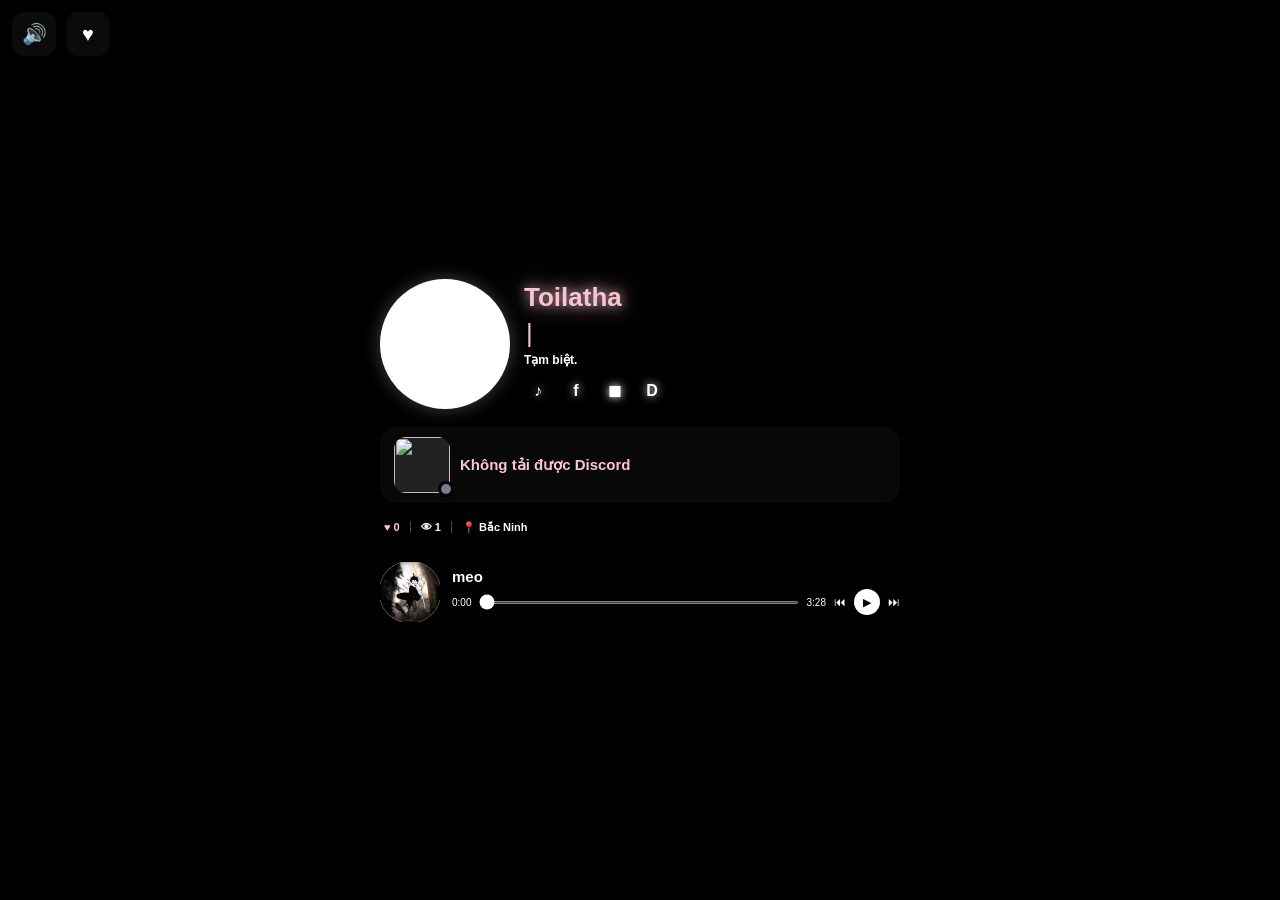
==== index.html @ e91845bb "Rename idex.html to index.html" ====
<!DOCTYPE html>
<html lang="vi">
<head>
<meta charset="UTF-8">
<meta name="viewport" content="width=device-width, initial-scale=1">
<title>Toilathangngu</title>
<link rel="stylesheet" href="style.css">
</head>
<body>
<div class="topbar">
  <button id="muteBtn" title="Âm lượng">🔊</button>
  <button id="likeBtn" title="Thích">♥</button>
</div>

<main class="card">
  <section class="profile">
    <img class="avatar" id="avatar" src="avatar.png" alt="avatar" onerror="this.style.background='#fff'">
    <div class="info">
      <h1 id="typed" class="glow"></h1><span class="cursor">|</span>
      <p class="bio">Tạm biệt.</p>
      <div class="socials">
        <a href="https://tiktok.com" target="_blank" title="TikTok">♪</a>
        <a href="https://facebook.com" target="_blank" title="Facebook">f</a>
        <a href="https://roblox.com" target="_blank" title="Roblox">◼</a>
        <a href="https://discord.com/users/1279063616150310957" target="_blank" title="Discord">D</a>
      </div>
    </div>
  </section>

  <section class="discord" id="discord">
    <div class="dc-avatar">
      <img id="dcAvatar" src="" alt="">
      <img id="dcDeco" class="deco" src="" alt="" hidden>
      <span class="status" id="dcStatus"></span>
    </div>
    <div class="dc-info">
      <div class="dc-name"><span id="dcName">Đang tải...</span><span class="tag" id="dcTag"></span></div>
      <div class="dc-game" id="dcGame"></div>
      <div class="dc-time" id="dcTime"></div>
    </div>
  </section>

  <div class="stats">
    <span>♥ <b id="likes">0</b></span><i></i>
    <span>👁 <b id="views">0</b></span><i></i>
    <span>📍 Bắc Ninh</span>
  </div>

  <section class="player">
    <img class="cover" src="cover.jfif" alt="" onerror="this.style.background='#111'">
    <div class="pl-main">
      <div class="title" id="songTitle">meo</div>
      <div class="bar">
        <span id="cur">0:00</span>
        <input type="range" id="seek" min="0" max="100" value="0">
        <span id="dur">0:00</span>
        <button id="prev">⏮</button>
        <button id="play" class="play">▶</button>
        <button id="next">⏭</button>
      </div>
    </div>
  </section>
</main>

<audio id="audio" src="music.mp3" loop></audio>
<script src="script.js"></script>
</body>
</html>
---- style.css ----
:root{--pink:#f7c6d0;--glow:rgba(255,200,215,.7)}
*{box-sizing:border-box;margin:0;padding:0}
body{background:#000;color:#fff;font-family:"Poppins","Segoe UI",sans-serif;min-height:100vh;display:flex;justify-content:center;align-items:center;padding:20px}
button{background:none;border:0;color:#fff;cursor:pointer;font-size:18px}
.topbar{position:fixed;top:12px;left:12px;display:flex;gap:10px}
.topbar button{width:44px;height:44px;border-radius:12px;background:#0b0b0b;font-size:20px}
.topbar button.liked{color:#ff5c7a}
.card{width:100%;max-width:520px;display:flex;flex-direction:column;gap:18px}
.profile{display:flex;align-items:center;gap:14px}
.avatar{width:130px;height:130px;border-radius:50%;object-fit:cover;background:#fff;box-shadow:0 0 18px rgba(255,255,255,.25)}
.info{display:flex;flex-direction:column;gap:4px}
.info h1{display:inline;font-size:26px;font-weight:700}
.glow{color:var(--pink);text-shadow:0 0 12px var(--glow),0 0 24px var(--glow)}
.cursor{color:var(--pink);animation:blink 1s steps(1) infinite;display:inline;margin-left:2px;font-size:26px}
.info h1,.cursor{line-height:1.2}
@keyframes blink{50%{opacity:0}}
.bio{font-size:12px;font-weight:600}
.socials{display:flex;gap:10px;margin-top:6px}
.socials a{width:28px;height:28px;display:flex;align-items:center;justify-content:center;color:#fff;text-decoration:none;font-weight:700;border-radius:50%;text-shadow:0 0 8px #fff;transition:.2s}
.socials a:hover{transform:scale(1.2)}
.discord{display:flex;align-items:center;gap:10px;padding:10px 14px;border-radius:16px;background:rgba(255,255,255,.03)}
.dc-avatar{position:relative;width:56px;height:56px}
.dc-avatar img{width:100%;height:100%;border-radius:12px;object-fit:cover;background:#222}
.dc-avatar{overflow:visible}
.dc-avatar .deco{position:absolute;inset:-10%;width:120%;height:120%;border-radius:0;background:none;pointer-events:none}
.status{z-index:2;position:absolute;right:-4px;bottom:-4px;width:16px;height:16px;border-radius:50%;border:3px solid #000;background:#747f8d}
.status.online{background:#23a55a}.status.idle{background:#f0b232}.status.dnd{background:#f23f43}
.dc-name{font-size:15px;font-weight:600;color:var(--pink)}
.tag{margin-left:8px;font-size:11px;color:#fff}
.dc-game{font-size:10px;font-weight:700;color:var(--pink);text-transform:uppercase}
.dc-time{font-size:10px;font-weight:700;color:#23d160}
.stats{display:flex;align-items:center;gap:10px;font-size:11px;font-weight:600;padding-left:4px}
.stats i{width:1px;height:12px;background:#444}
.stats span{color:#fff}
.stats span:first-child{color:var(--pink)}
.player{display:flex;align-items:center;gap:12px;margin-top:10px}
.cover{width:60px;height:60px;border-radius:10px;object-fit:cover;background:#111}
.pl-main{flex:1}
.title{font-weight:700;font-size:15px;margin-bottom:4px}
.bar{display:flex;align-items:center;gap:8px;font-size:10px}
.bar input{flex:1;accent-color:#fff;height:3px;cursor:pointer}
.bar button{font-size:12px}
.play{width:26px;height:26px;border-radius:50%;background:#fff!important;color:#000!important;font-size:11px!important}
@media(max-width:480px){.avatar{width:100px;height:100px}.info h1{font-size:20px}}
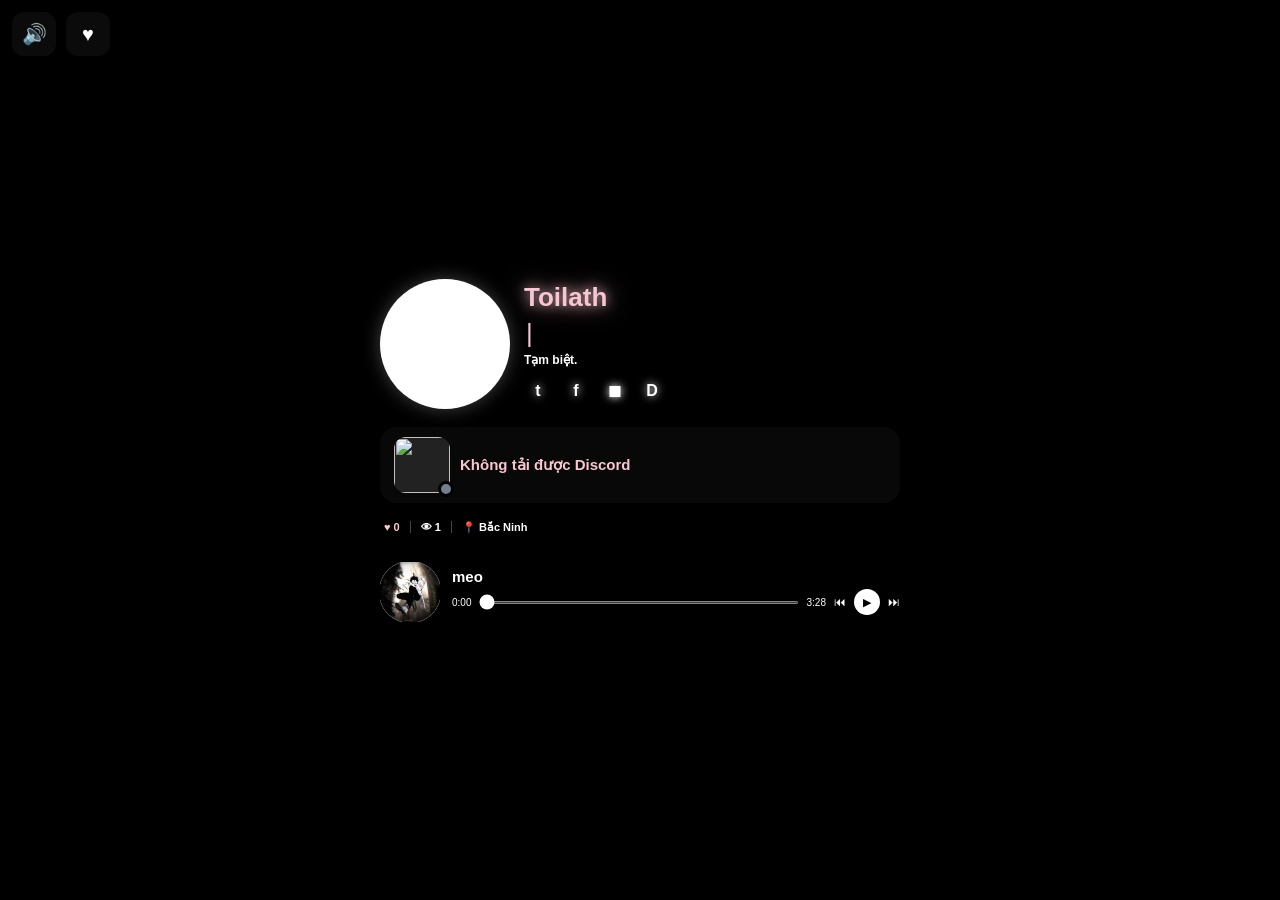
==== commit d2894e26: "Fix HTML formatting and update links" ====
--- a/index.html
+++ b/index.html
@@ -19,8 +19,8 @@
       <h1 id="typed" class="glow"></h1><span class="cursor">|</span>
       <p class="bio">Tạm biệt.</p>
       <div class="socials">
-        <a href="https://tiktok.com" target="_blank" title="TikTok">♪</a>
-        <a href="https://facebook.com" target="_blank" title="Facebook">f</a>
+        <a href="hhttps://www.tiktok.com/@null.crystal.iruwachi" target="_blank" title="TikTok">t</a>
+        <a href="https://www.facebook.com/profile.php?id=61562801110387" target="_blank" title="Facebook">f</a>
         <a href="https://roblox.com" target="_blank" title="Roblox">◼</a>
         <a href="https://discord.com/users/1279063616150310957" target="_blank" title="Discord">D</a>
       </div>
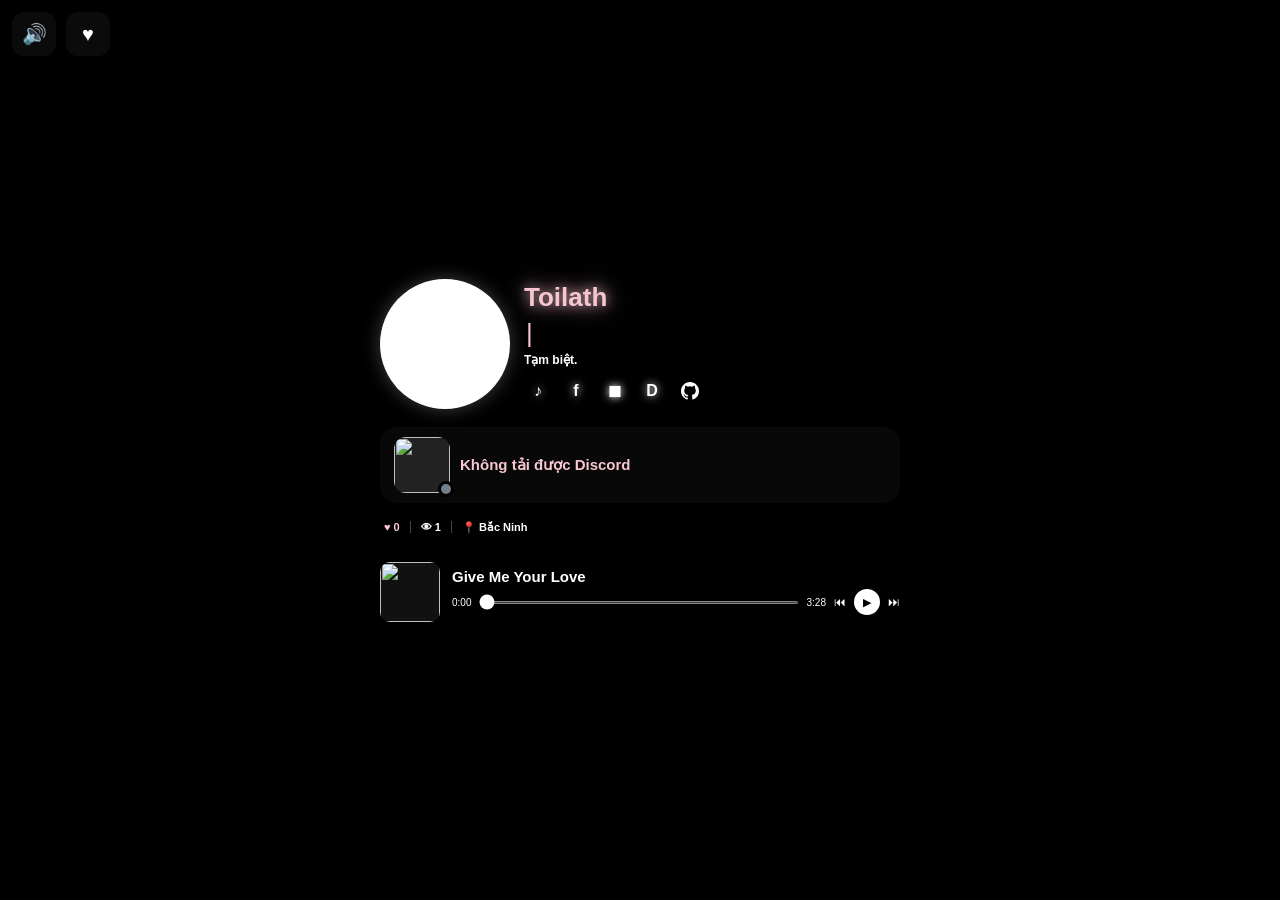
==== commit 499f3db4: "Modify social links and song title in index.html Updated social media links and modified song title " ====
--- a/index.html
+++ b/index.html
@@ -19,10 +19,13 @@
       <h1 id="typed" class="glow"></h1><span class="cursor">|</span>
       <p class="bio">Tạm biệt.</p>
       <div class="socials">
-        <a href="hhttps://www.tiktok.com/@null.crystal.iruwachi" target="_blank" title="TikTok">t</a>
-        <a href="https://www.facebook.com/profile.php?id=61562801110387" target="_blank" title="Facebook">f</a>
+        <a href="https://tiktok.com" target="_blank" title="TikTok">♪</a>
+        <a href="https://facebook.com" target="_blank" title="Facebook">f</a>
         <a href="https://roblox.com" target="_blank" title="Roblox">◼</a>
         <a href="https://discord.com/users/1279063616150310957" target="_blank" title="Discord">D</a>
+        <a href="https://github.com/HaMySun11052013" target="_blank" rel="noopener" title="GitHub">
+          <svg width="18" height="18" viewBox="0 0 16 16" fill="currentColor" aria-hidden="true"><path d="M8 0C3.58 0 0 3.58 0 8c0 3.54 2.29 6.53 5.47 7.59.4.07.55-.17.55-.38 0-.19-.01-.82-.01-1.49-2.01.37-2.53-.49-2.69-.94-.09-.23-.48-.94-.82-1.13-.28-.15-.68-.52-.01-.53.63-.01 1.08.58 1.23.82.72 1.21 1.87.87 2.33.66.07-.52.28-.87.51-1.07-1.78-.2-3.64-.89-3.64-3.95 0-.87.31-1.59.82-2.15-.08-.2-.36-1.02.08-2.12 0 0 .67-.21 2.2.82a7.6 7.6 0 0 1 4 0c1.53-1.04 2.2-.82 2.2-.82.44 1.1.16 1.92.08 2.12.51.56.82 1.27.82 2.15 0 3.07-1.87 3.75-3.65 3.95.29.25.54.73.54 1.48 0 1.07-.01 1.93-.01 2.2 0 .21.15.46.55.38A8.01 8.01 0 0 0 16 8c0-4.42-3.58-8-8-8z"/></svg>
+        </a>
       </div>
     </div>
   </section>
@@ -47,9 +50,9 @@
   </div>
 
   <section class="player">
-    <img class="cover" src="cover.jfif" alt="" onerror="this.style.background='#111'">
+    <img class="cover" src="cover.png" alt="" onerror="this.style.background='#111'">
     <div class="pl-main">
-      <div class="title" id="songTitle">meo</div>
+      <div class="title" id="songTitle">Give Me Your Love</div>
       <div class="bar">
         <span id="cur">0:00</span>
         <input type="range" id="seek" min="0" max="100" value="0">
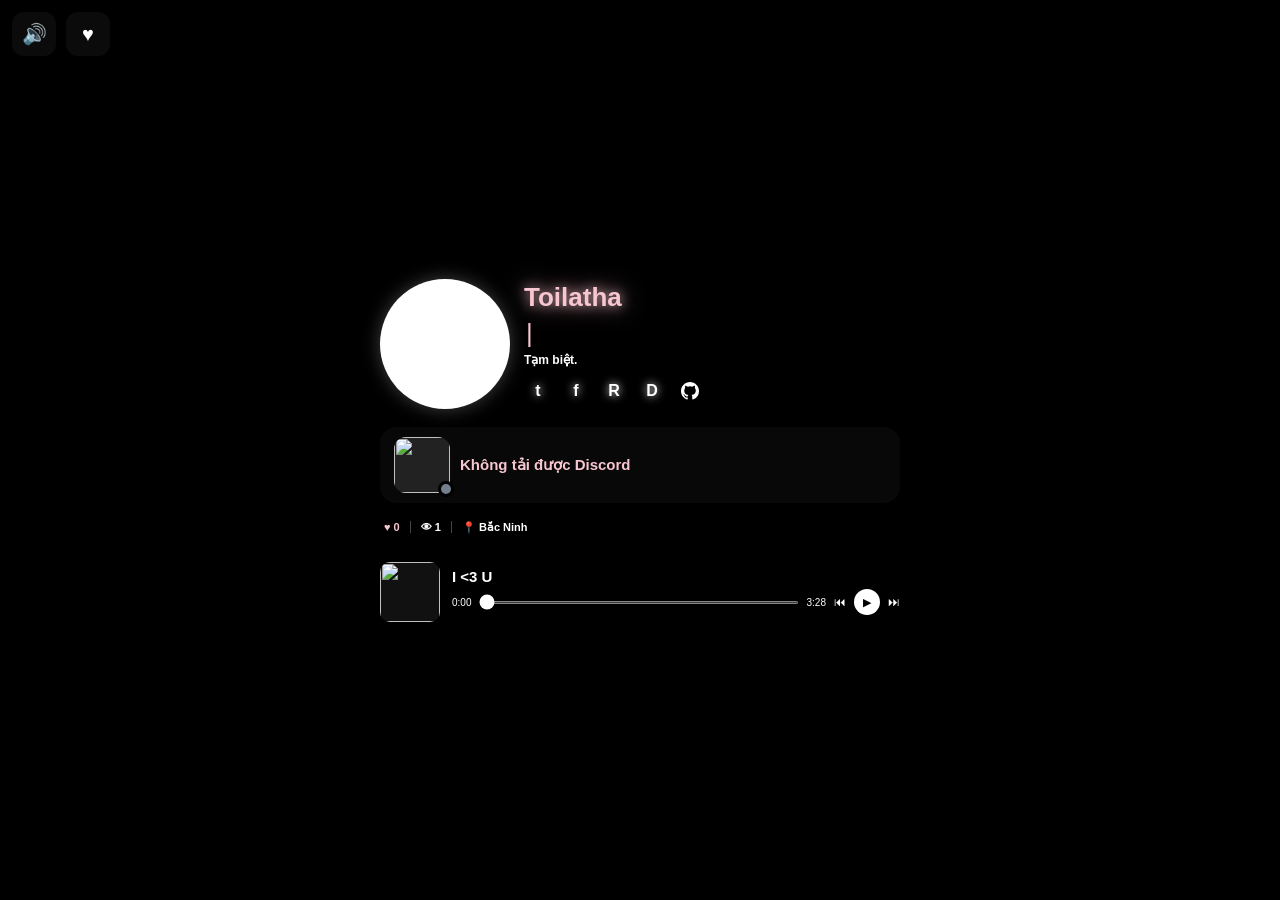
==== commit c9d0d6da: "Change song title and update social media links Updated song title in player section and social medi" ====
--- a/index.html
+++ b/index.html
@@ -19,9 +19,9 @@
       <h1 id="typed" class="glow"></h1><span class="cursor">|</span>
       <p class="bio">Tạm biệt.</p>
       <div class="socials">
-        <a href="https://tiktok.com" target="_blank" title="TikTok">♪</a>
-        <a href="https://facebook.com" target="_blank" title="Facebook">f</a>
-        <a href="https://roblox.com" target="_blank" title="Roblox">◼</a>
+        <a href="https://www.tiktok.com/@null.crystal.iruwachi" target="_blank" title="TikTok">t</a>
+        <a href="https://www.facebook.com/profile.php?id=61562801110387" target="_blank" title="Facebook">f</a>
+        <a href="https://roblox.com" target="_blank" title="Roblox">R</a>
         <a href="https://discord.com/users/1279063616150310957" target="_blank" title="Discord">D</a>
         <a href="https://github.com/HaMySun11052013" target="_blank" rel="noopener" title="GitHub">
           <svg width="18" height="18" viewBox="0 0 16 16" fill="currentColor" aria-hidden="true"><path d="M8 0C3.58 0 0 3.58 0 8c0 3.54 2.29 6.53 5.47 7.59.4.07.55-.17.55-.38 0-.19-.01-.82-.01-1.49-2.01.37-2.53-.49-2.69-.94-.09-.23-.48-.94-.82-1.13-.28-.15-.68-.52-.01-.53.63-.01 1.08.58 1.23.82.72 1.21 1.87.87 2.33.66.07-.52.28-.87.51-1.07-1.78-.2-3.64-.89-3.64-3.95 0-.87.31-1.59.82-2.15-.08-.2-.36-1.02.08-2.12 0 0 .67-.21 2.2.82a7.6 7.6 0 0 1 4 0c1.53-1.04 2.2-.82 2.2-.82.44 1.1.16 1.92.08 2.12.51.56.82 1.27.82 2.15 0 3.07-1.87 3.75-3.65 3.95.29.25.54.73.54 1.48 0 1.07-.01 1.93-.01 2.2 0 .21.15.46.55.38A8.01 8.01 0 0 0 16 8c0-4.42-3.58-8-8-8z"/></svg>
@@ -52,7 +52,7 @@
   <section class="player">
     <img class="cover" src="cover.png" alt="" onerror="this.style.background='#111'">
     <div class="pl-main">
-      <div class="title" id="songTitle">Give Me Your Love</div>
+      <div class="title" id="songTitle">I <3 U</div>
       <div class="bar">
         <span id="cur">0:00</span>
         <input type="range" id="seek" min="0" max="100" value="0">
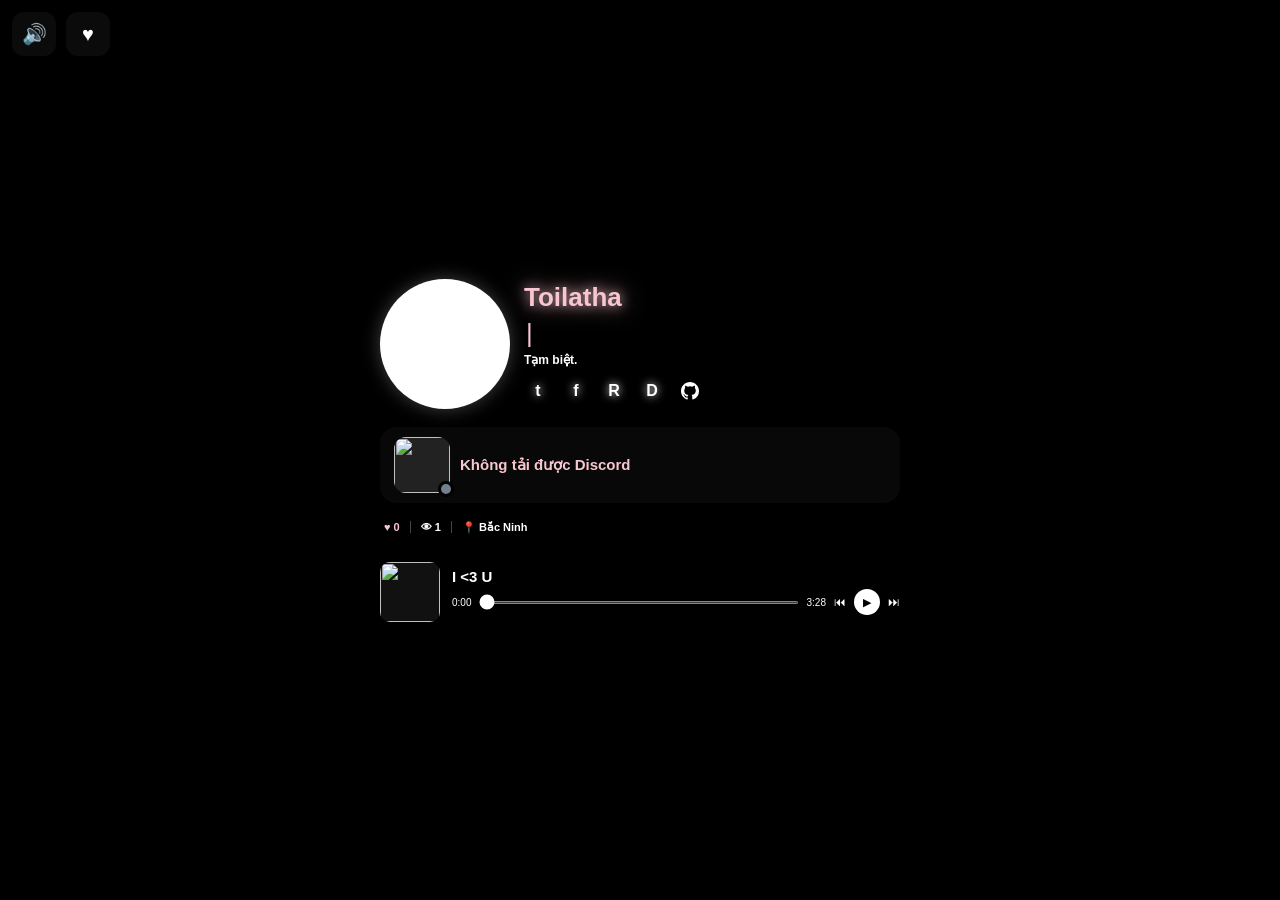
==== commit 56b13b35: "Fix HTML formatting and update Discord link" ====
--- a/index.html
+++ b/index.html
@@ -22,7 +22,7 @@
         <a href="https://www.tiktok.com/@null.crystal.iruwachi" target="_blank" title="TikTok">t</a>
         <a href="https://www.facebook.com/profile.php?id=61562801110387" target="_blank" title="Facebook">f</a>
         <a href="https://roblox.com" target="_blank" title="Roblox">R</a>
-        <a href="https://discord.com/users/1279063616150310957" target="_blank" title="Discord">D</a>
+        <a href="https://discord.gg/6KbcWQtzp" target="_blank" title="Discord">D</a>
         <a href="https://github.com/HaMySun11052013" target="_blank" rel="noopener" title="GitHub">
           <svg width="18" height="18" viewBox="0 0 16 16" fill="currentColor" aria-hidden="true"><path d="M8 0C3.58 0 0 3.58 0 8c0 3.54 2.29 6.53 5.47 7.59.4.07.55-.17.55-.38 0-.19-.01-.82-.01-1.49-2.01.37-2.53-.49-2.69-.94-.09-.23-.48-.94-.82-1.13-.28-.15-.68-.52-.01-.53.63-.01 1.08.58 1.23.82.72 1.21 1.87.87 2.33.66.07-.52.28-.87.51-1.07-1.78-.2-3.64-.89-3.64-3.95 0-.87.31-1.59.82-2.15-.08-.2-.36-1.02.08-2.12 0 0 .67-.21 2.2.82a7.6 7.6 0 0 1 4 0c1.53-1.04 2.2-.82 2.2-.82.44 1.1.16 1.92.08 2.12.51.56.82 1.27.82 2.15 0 3.07-1.87 3.75-3.65 3.95.29.25.54.73.54 1.48 0 1.07-.01 1.93-.01 2.2 0 .21.15.46.55.38A8.01 8.01 0 0 0 16 8c0-4.42-3.58-8-8-8z"/></svg>
         </a>
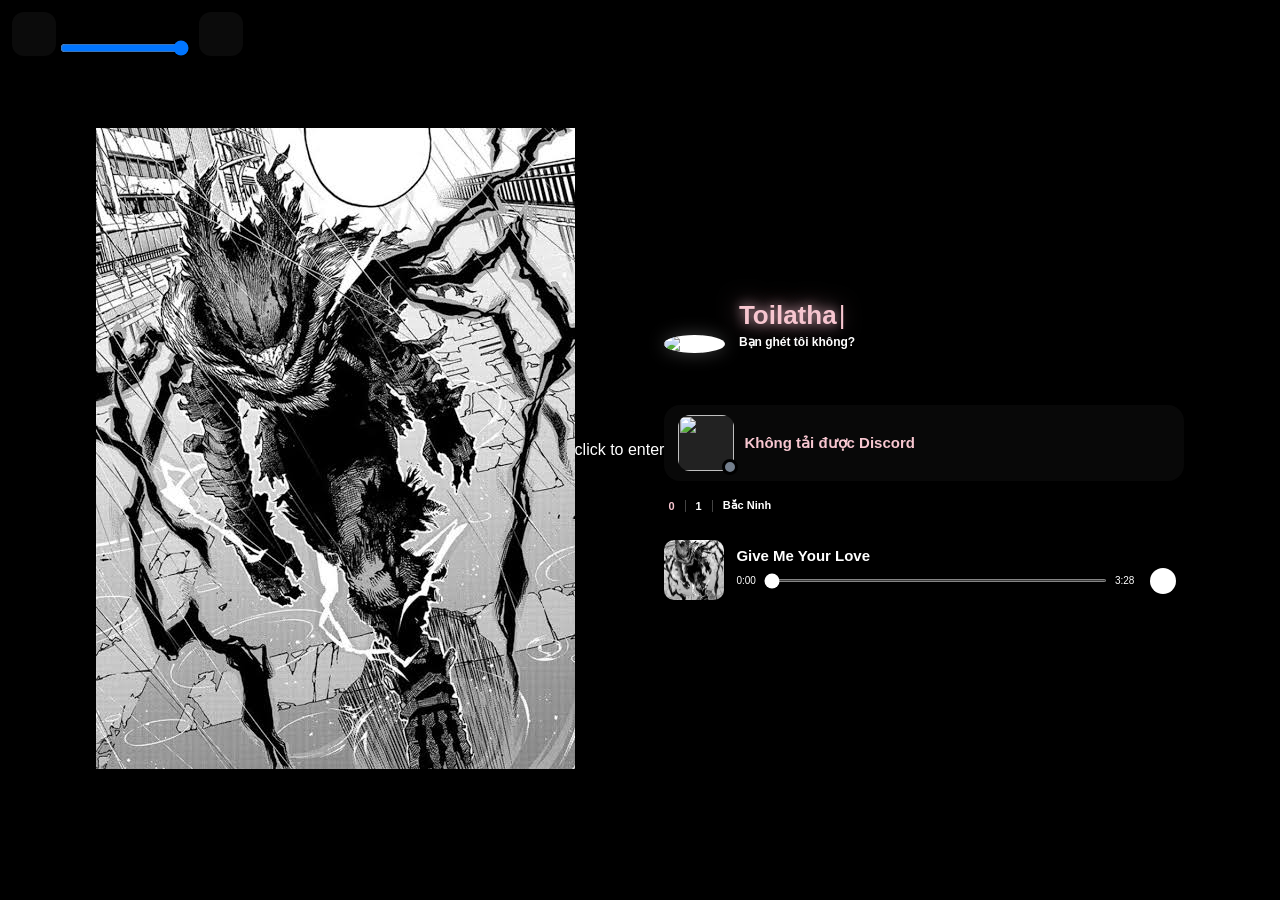
==== commit 8313c0aa: "Refactor index.html with new layout and features Updated the HTML structure and content, including n" ====
--- a/index.html
+++ b/index.html
@@ -3,29 +3,38 @@
 <head>
 <meta charset="UTF-8">
 <meta name="viewport" content="width=device-width, initial-scale=1">
-<title>Toilathangngu</title>
+<title>Toilathangtoi?</title>
+<link href="https://fonts.googleapis.com/css2?family=Press+Start+2P&display=swap" rel="stylesheet">
 <link rel="stylesheet" href="style.css">
+<script src="https://code.iconify.design/iconify-icon/1.0.7/iconify-icon.min.js"></script>
 </head>
-<body>
+<body class="pre">
+<div class="bg"><img src="images (3).jfif" alt="" onerror="this.style.display='none'"><div class="bg-shade"></div></div>
+<div id="enter"><span>click to enter</span></div>
+
 <div class="topbar">
-  <button id="muteBtn" title="Âm lượng">🔊</button>
-  <button id="likeBtn" title="Thích">♥</button>
+  <div class="vol">
+    <button id="muteBtn" title="Âm lượng"><iconify-icon id="muteIcon" icon="ri:volume-up-line"></iconify-icon></button>
+    <input type="range" id="volumeSlider" min="0" max="1" step="0.05" value="1">
+  </div>
+  <button id="likeBtn" title="Thích"><iconify-icon icon="ri:heart-fill"></iconify-icon></button>
 </div>
 
 <main class="card">
   <section class="profile">
-    <img class="avatar" id="avatar" src="avatar.png" alt="avatar" onerror="this.style.background='#fff'">
+    <div class="av">
+      <img class="avatar" id="avatar" src="avatar.png" alt="avatar" onerror="this.style.background='#fff'">
+      <img class="frame" id="frame" alt="" hidden>
+    </div>
     <div class="info">
-      <h1 id="typed" class="glow"></h1><span class="cursor">|</span>
-      <p class="bio">Tạm biệt.</p>
+      <div class="name"><h1 id="typed" class="glow"></h1><span class="cursor">|</span></div>
+      <p class="bio">Bạn ghét tôi không?</p>
       <div class="socials">
-        <a href="https://www.tiktok.com/@null.crystal.iruwachi" target="_blank" title="TikTok">t</a>
-        <a href="https://www.facebook.com/profile.php?id=61562801110387" target="_blank" title="Facebook">f</a>
-        <a href="https://roblox.com" target="_blank" title="Roblox">R</a>
-        <a href="https://discord.gg/6KbcWQtzp" target="_blank" title="Discord">D</a>
-        <a href="https://github.com/HaMySun11052013" target="_blank" rel="noopener" title="GitHub">
-          <svg width="18" height="18" viewBox="0 0 16 16" fill="currentColor" aria-hidden="true"><path d="M8 0C3.58 0 0 3.58 0 8c0 3.54 2.29 6.53 5.47 7.59.4.07.55-.17.55-.38 0-.19-.01-.82-.01-1.49-2.01.37-2.53-.49-2.69-.94-.09-.23-.48-.94-.82-1.13-.28-.15-.68-.52-.01-.53.63-.01 1.08.58 1.23.82.72 1.21 1.87.87 2.33.66.07-.52.28-.87.51-1.07-1.78-.2-3.64-.89-3.64-3.95 0-.87.31-1.59.82-2.15-.08-.2-.36-1.02.08-2.12 0 0 .67-.21 2.2.82a7.6 7.6 0 0 1 4 0c1.53-1.04 2.2-.82 2.2-.82.44 1.1.16 1.92.08 2.12.51.56.82 1.27.82 2.15 0 3.07-1.87 3.75-3.65 3.95.29.25.54.73.54 1.48 0 1.07-.01 1.93-.01 2.2 0 .21.15.46.55.38A8.01 8.01 0 0 0 16 8c0-4.42-3.58-8-8-8z"/></svg>
-        </a>
+        <a href="https://www.tiktok.com/@null.crystal.iruwachi" target="_blank" rel="noopener" title="TikTok"><iconify-icon class="glow-icon" icon="ic:baseline-tiktok"></iconify-icon></a>
+        <a href="https://www.facebook.com/profile.php?id=61562801110387" target="_blank" rel="noopener" title="Facebook"><iconify-icon class="glow-icon" icon="ri:facebook-fill"></iconify-icon></a>
+        <a href="https://roblox.com" target="_blank" rel="noopener" title="Roblox"><iconify-icon class="glow-icon" icon="simple-icons:roblox"></iconify-icon></a>
+        <a href="https://discord.com/users/1279063616150310957" target="_blank" rel="noopener" title="Discord"><iconify-icon class="glow-icon" icon="ic:baseline-discord"></iconify-icon></a>
+        <a href="https://github.com/HaMySun11052013" target="_blank" rel="noopener" title="GitHub"><iconify-icon class="glow-icon" icon="ri:github-fill"></iconify-icon></a>
       </div>
     </div>
   </section>
@@ -37,29 +46,29 @@
       <span class="status" id="dcStatus"></span>
     </div>
     <div class="dc-info">
-      <div class="dc-name"><span id="dcName">Đang tải...</span><span class="tag" id="dcTag"></span></div>
+      <div class="dc-name"><span id="dcName">Đang tải...</span><span class="tag" id="dcTag"></span><span id="dcBadge"></span></div>
       <div class="dc-game" id="dcGame"></div>
-      <div class="dc-time" id="dcTime"></div>
+      <div class="dc-time" id="dcTimeWrap" hidden><iconify-icon icon="mdi:controller"></iconify-icon><span id="dcTime"></span></div>
     </div>
   </section>
 
   <div class="stats">
-    <span>♥ <b id="likes">0</b></span><i></i>
-    <span>👁 <b id="views">0</b></span><i></i>
-    <span>📍 Bắc Ninh</span>
+    <span class="pk" data-tip="Likes"><iconify-icon icon="ri:heart-fill"></iconify-icon><b id="likes">0</b></span><i></i>
+    <span data-tip="Profile Views"><iconify-icon icon="ri:eye-fill"></iconify-icon><b id="views">0</b></span><i></i>
+    <span class="pk" data-tip="Location"><iconify-icon icon="ri:map-pin-fill"></iconify-icon><b>Bắc Ninh</b></span>
   </div>
 
   <section class="player">
-    <img class="cover" src="cover.png" alt="" onerror="this.style.background='#111'">
+    <img class="cover" src="cover.jfif" alt="" onerror="this.style.background='#111'">
     <div class="pl-main">
-      <div class="title" id="songTitle">I <3 U</div>
+      <div class="title" id="songTitle">Give Me Your Love</div>
       <div class="bar">
         <span id="cur">0:00</span>
         <input type="range" id="seek" min="0" max="100" value="0">
         <span id="dur">0:00</span>
-        <button id="prev">⏮</button>
-        <button id="play" class="play">▶</button>
-        <button id="next">⏭</button>
+        <button id="prev"><iconify-icon icon="ri:skip-back-fill"></iconify-icon></button>
+        <button id="play" class="play"><iconify-icon id="playIcon" icon="ri:play-fill"></iconify-icon></button>
+        <button id="next"><iconify-icon icon="ri:skip-forward-fill"></iconify-icon></button>
       </div>
     </div>
   </section>
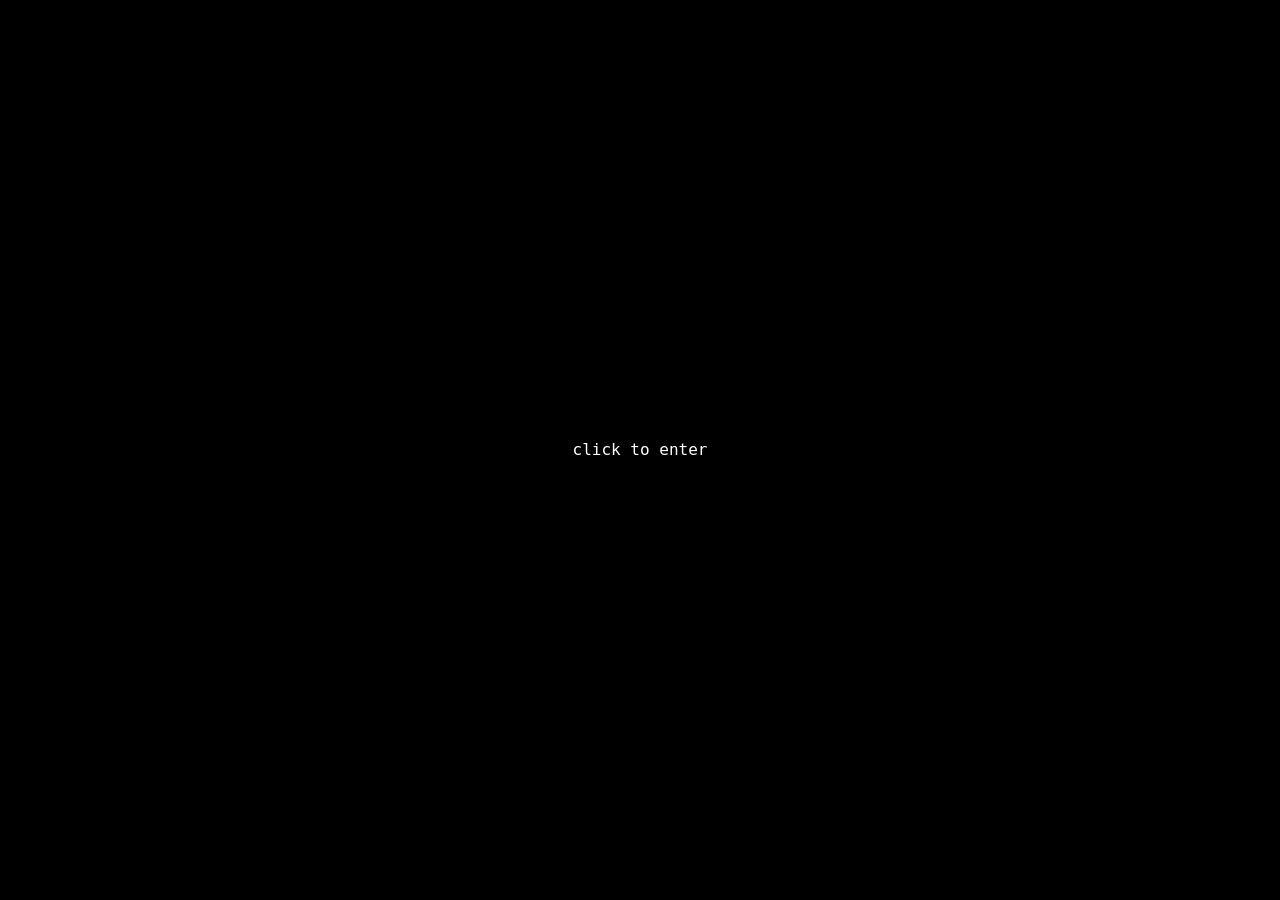
==== commit b0647c1a: "Add favicon to index.html Added favicon link to the HTML head." ====
--- a/index.html
+++ b/index.html
@@ -4,6 +4,8 @@
 <meta charset="UTF-8">
 <meta name="viewport" content="width=device-width, initial-scale=1">
 <title>Toilathangtoi?</title>
+<!-- Favicon của trang web -->
+<link rel="icon" type="image/png" href="favicon.png">
 <link href="https://fonts.googleapis.com/css2?family=Press+Start+2P&display=swap" rel="stylesheet">
 <link rel="stylesheet" href="style.css">
 <script src="https://code.iconify.design/iconify-icon/1.0.7/iconify-icon.min.js"></script>
@@ -70,7 +72,7 @@
         <button id="play" class="play"><iconify-icon id="playIcon" icon="ri:play-fill"></iconify-icon></button>
         <button id="next"><iconify-icon icon="ri:skip-forward-fill"></iconify-icon></button>
       </div>
-    </div>
+  </div>
   </section>
 </main>
 
--- a/style.css
+++ b/style.css
@@ -1,44 +1,104 @@
-:root{--pink:#f7c6d0;--glow:rgba(255,200,215,.7)}
+:root{--av:160px;--pink:#f7c6d0;--glow:rgba(255,200,215,.7)}
 *{box-sizing:border-box;margin:0;padding:0}
-body{background:#000;color:#fff;font-family:"Poppins","Segoe UI",sans-serif;min-height:100vh;display:flex;justify-content:center;align-items:center;padding:20px}
-button{background:none;border:0;color:#fff;cursor:pointer;font-size:18px}
-.topbar{position:fixed;top:12px;left:12px;display:flex;gap:10px}
-.topbar button{width:44px;height:44px;border-radius:12px;background:#0b0b0b;font-size:20px}
-.topbar button.liked{color:#ff5c7a}
-.card{width:100%;max-width:520px;display:flex;flex-direction:column;gap:18px}
-.profile{display:flex;align-items:center;gap:14px}
-.avatar{width:130px;height:130px;border-radius:50%;object-fit:cover;background:#fff;box-shadow:0 0 18px rgba(255,255,255,.25)}
-.info{display:flex;flex-direction:column;gap:4px}
-.info h1{display:inline;font-size:26px;font-weight:700}
+body{background:#000;color:#fff;font-family:"Press Start 2P",monospace;font-weight:400;line-height:1.4;min-height:100vh;display:flex;justify-content:center;align-items:center;padding:20px;font-size:11px}
+button{background:none;border:0;color:#fff;cursor:pointer;font-family:inherit;display:flex;align-items:center;justify-content:center}
+iconify-icon{display:inline-block}
+
+/* thanh trên */
+.topbar{position:fixed;top:16px;left:16px;display:flex;gap:12px;align-items:center}
+.topbar>button,.vol{height:54px;border-radius:16px;background:#0b0b0b;border:1px solid rgba(255,255,255,.05);transition:.2s}
+.topbar>button{width:54px;font-size:24px}
+#likeBtn{color:#fff}#likeBtn.liked{color:#d4002a}
+.vol{display:flex;align-items:center;overflow:hidden}
+.vol button{width:54px;height:54px;font-size:24px}
+.vol input{width:0;opacity:0;margin-right:0;transition:width .25s,opacity .25s,margin .25s;accent-color:#fff;height:5px;cursor:pointer}
+.vol:hover input{width:64px;opacity:1;margin-right:16px}
+.topbar>button:hover,.vol:hover{background:#151515}
+
+.card{width:100%;max-width:700px;display:flex;flex-direction:column;gap:18px}
+.profile,.discord{margin:0 26px}
+
+/* hồ sơ */
+.profile{display:flex;align-items:center;gap:20px}
+.av{position:relative;width:var(--av);height:var(--av);flex:none}
+.avatar{display:block;width:var(--av);height:var(--av);border-radius:50%;object-fit:cover;background:#fff;box-shadow:0 0 22px rgba(255,255,255,.2)}
+.frame{position:absolute;inset:-14%;width:128%;height:128%;object-fit:contain;pointer-events:none}
+.info{display:flex;flex-direction:column;gap:6px}
+.name{display:flex;align-items:center;min-height:36px}
+.info h1{font-size:22px;font-weight:400;line-height:1.2}
 .glow{color:var(--pink);text-shadow:0 0 12px var(--glow),0 0 24px var(--glow)}
-.cursor{color:var(--pink);animation:blink 1s steps(1) infinite;display:inline;margin-left:2px;font-size:26px}
-.info h1,.cursor{line-height:1.2}
+.cursor{color:var(--pink);font-size:22px;margin-left:2px;animation:blink 1s steps(1) infinite}
 @keyframes blink{50%{opacity:0}}
-.bio{font-size:12px;font-weight:600}
-.socials{display:flex;gap:10px;margin-top:6px}
-.socials a{width:28px;height:28px;display:flex;align-items:center;justify-content:center;color:#fff;text-decoration:none;font-weight:700;border-radius:50%;text-shadow:0 0 8px #fff;transition:.2s}
-.socials a:hover{transform:scale(1.2)}
-.discord{display:flex;align-items:center;gap:10px;padding:10px 14px;border-radius:16px;background:rgba(255,255,255,.03)}
-.dc-avatar{position:relative;width:56px;height:56px}
-.dc-avatar img{width:100%;height:100%;border-radius:12px;object-fit:cover;background:#222}
-.dc-avatar{overflow:visible}
+.bio{font-size:11px}
+.socials{display:flex;margin-top:6px}
+.socials a{width:38px;height:34px;display:flex;align-items:center;justify-content:center;color:#fff;text-decoration:none}
+.glow-icon{font-size:22px;filter:drop-shadow(0 0 6px rgba(255,255,255,.9)) drop-shadow(0 0 12px rgba(255,255,255,.5));transition:transform .2s}
+.socials a:hover .glow-icon{transform:scale(1.18)}
+
+/* thẻ Discord */
+.discord{display:flex;align-items:center;gap:14px;padding:14px 16px;border-radius:20px;background:rgba(255,255,255,.025);border:1px solid rgba(255,255,255,.04)}
+.dc-avatar{position:relative;width:78px;height:78px;flex:none}
+.dc-avatar img{width:100%;height:100%;border-radius:50%;object-fit:cover;background:#222}
 .dc-avatar .deco{position:absolute;inset:-10%;width:120%;height:120%;border-radius:0;background:none;pointer-events:none}
-.status{z-index:2;position:absolute;right:-4px;bottom:-4px;width:16px;height:16px;border-radius:50%;border:3px solid #000;background:#747f8d}
+.status{z-index:2;position:absolute;right:0;bottom:0;width:20px;height:20px;border-radius:50%;border:3px solid #0a0a0a;background:#747f8d}
 .status.online{background:#23a55a}.status.idle{background:#f0b232}.status.dnd{background:#f23f43}
-.dc-name{font-size:15px;font-weight:600;color:var(--pink)}
-.tag{margin-left:8px;font-size:11px;color:#fff}
-.dc-game{font-size:10px;font-weight:700;color:var(--pink);text-transform:uppercase}
-.dc-time{font-size:10px;font-weight:700;color:#23d160}
-.stats{display:flex;align-items:center;gap:10px;font-size:11px;font-weight:600;padding-left:4px}
-.stats i{width:1px;height:12px;background:#444}
-.stats span{color:#fff}
-.stats span:first-child{color:var(--pink)}
-.player{display:flex;align-items:center;gap:12px;margin-top:10px}
-.cover{width:60px;height:60px;border-radius:10px;object-fit:cover;background:#111}
-.pl-main{flex:1}
-.title{font-weight:700;font-size:15px;margin-bottom:4px}
-.bar{display:flex;align-items:center;gap:8px;font-size:10px}
-.bar input{flex:1;accent-color:#fff;height:3px;cursor:pointer}
-.bar button{font-size:12px}
-.play{width:26px;height:26px;border-radius:50%;background:#fff!important;color:#000!important;font-size:11px!important}
-@media(max-width:480px){.avatar{width:100px;height:100px}.info h1{font-size:20px}}+.dc-name{display:flex;align-items:center;gap:8px;font-size:13px;font-weight:400;color:var(--pink)}
+.tag{font-size:10px;color:#fff;display:inline-flex;align-items:center;gap:3px}
+#dcBadge{display:inline-flex}
+.dc-game{font-size:10px;font-weight:400;color:var(--pink);text-transform:uppercase;margin-top:3px}
+.dc-time{font-size:10px;font-weight:400;color:#23d160;margin-top:3px;display:flex;align-items:center;gap:4px}
+.dc-time[hidden]{display:none}
+.dc-time iconify-icon{font-size:14px}
+
+/* thống kê */
+.stats{display:flex;align-items:center;gap:14px;padding-left:2px}
+.stats span{display:flex;align-items:center;gap:7px;color:#fff;position:relative;cursor:default}
+.stats iconify-icon{font-size:20px;color:var(--pink)}
+.stats .pk b{color:var(--pink)}
+.stats i{width:1px;height:16px;background:#444}
+
+/* trình phát */
+.player{display:flex;align-items:center;gap:14px;margin-top:34px}
+.cover{width:84px;height:84px;border-radius:14px;object-fit:cover;background:#111;flex:none}
+.pl-main{flex:1;min-width:0}
+.title{font-size:13px;font-weight:400;margin-bottom:6px;white-space:nowrap;overflow:hidden;text-overflow:ellipsis}
+.bar{display:flex;align-items:center;gap:12px;font-size:10px}
+.bar input{flex:1;height:6px;border-radius:99px;outline:none;cursor:pointer;-webkit-appearance:none;appearance:none;background:linear-gradient(to right,#fff var(--p,0%),rgba(255,255,255,.55) var(--p,0%))}
+.bar input::-webkit-slider-thumb,.vol input::-webkit-slider-thumb{-webkit-appearance:none;width:13px;height:13px;border-radius:50%;background:#fff;border:0}
+.bar input::-moz-range-thumb,.vol input::-moz-range-thumb{width:13px;height:13px;border-radius:50%;background:#fff;border:0}
+.vol input{-webkit-appearance:none;appearance:none;background:rgba(255,255,255,.3);border-radius:99px}
+.bar button iconify-icon{font-size:16px}
+.play{width:32px;height:32px;border-radius:50%;background:#fff!important;color:#000!important;flex:none}
+.play iconify-icon{font-size:18px}
+
+/* chú thích khi rê chuột */
+[data-tip]:hover::after{content:attr(data-tip);position:absolute;top:135%;left:0;background:#111;color:#fff;padding:4px 8px;border-radius:8px;border:1px solid rgba(255,255,255,.08);font-size:9px;white-space:nowrap;z-index:5}
+
+/* click to enter + hiện lần lượt */
+#enter{position:fixed;inset:0;z-index:100;background:#000;display:flex;align-items:center;justify-content:center;cursor:pointer;transition:opacity .8s ease,visibility .8s}
+#enter span{font-weight:400;font-size:16px;user-select:none}
+#enter.gone{opacity:0;visibility:hidden;pointer-events:none}
+.pre .topbar,.pre .card>*{opacity:0}
+@keyframes rise{from{opacity:0;transform:translateY(12px)}to{opacity:1;transform:none}}
+.in .topbar,.in .card>*{animation:rise .7s ease both}
+.in .topbar{animation-delay:.3s}.in .profile{animation-delay:.2s}.in .discord{animation-delay:1.2s}.in .stats{animation-delay:1.5s}.in .player{animation-delay:1.8s}
+
+@media(max-width:640px){
+  :root{--av:110px}
+  .profile,.discord{margin:0}
+  
+  .info h1,.cursor{font-size:13px}
+  .bio{font-size:9px}
+  .dc-avatar{width:60px;height:60px}.dc-name{font-size:11px}
+  .cover{width:64px;height:64px}.title{font-size:11px}.bar{gap:8px;font-size:8px}
+  .player{margin-top:20px}
+}
+
+/* ảnh nền + đổ bóng */
+.bg{position:fixed;inset:0;z-index:-1;overflow:hidden;background:#000}
+.bg img{width:100%;height:100%;object-fit:cover;object-position:center 30%;filter:brightness(.42) contrast(1.1) grayscale(.15)}
+.bg-shade{position:absolute;inset:0;background:
+  radial-gradient(ellipse at center,rgba(0,0,0,.25) 0%,rgba(0,0,0,.8) 100%),
+  linear-gradient(to bottom,rgba(0,0,0,.35) 0%,rgba(0,0,0,0) 35%,rgba(0,0,0,.75) 100%)}
+.discord{background:rgba(0,0,0,.45);backdrop-filter:blur(8px);-webkit-backdrop-filter:blur(8px)}
+.topbar>button,.vol{background:rgba(0,0,0,.55)}
